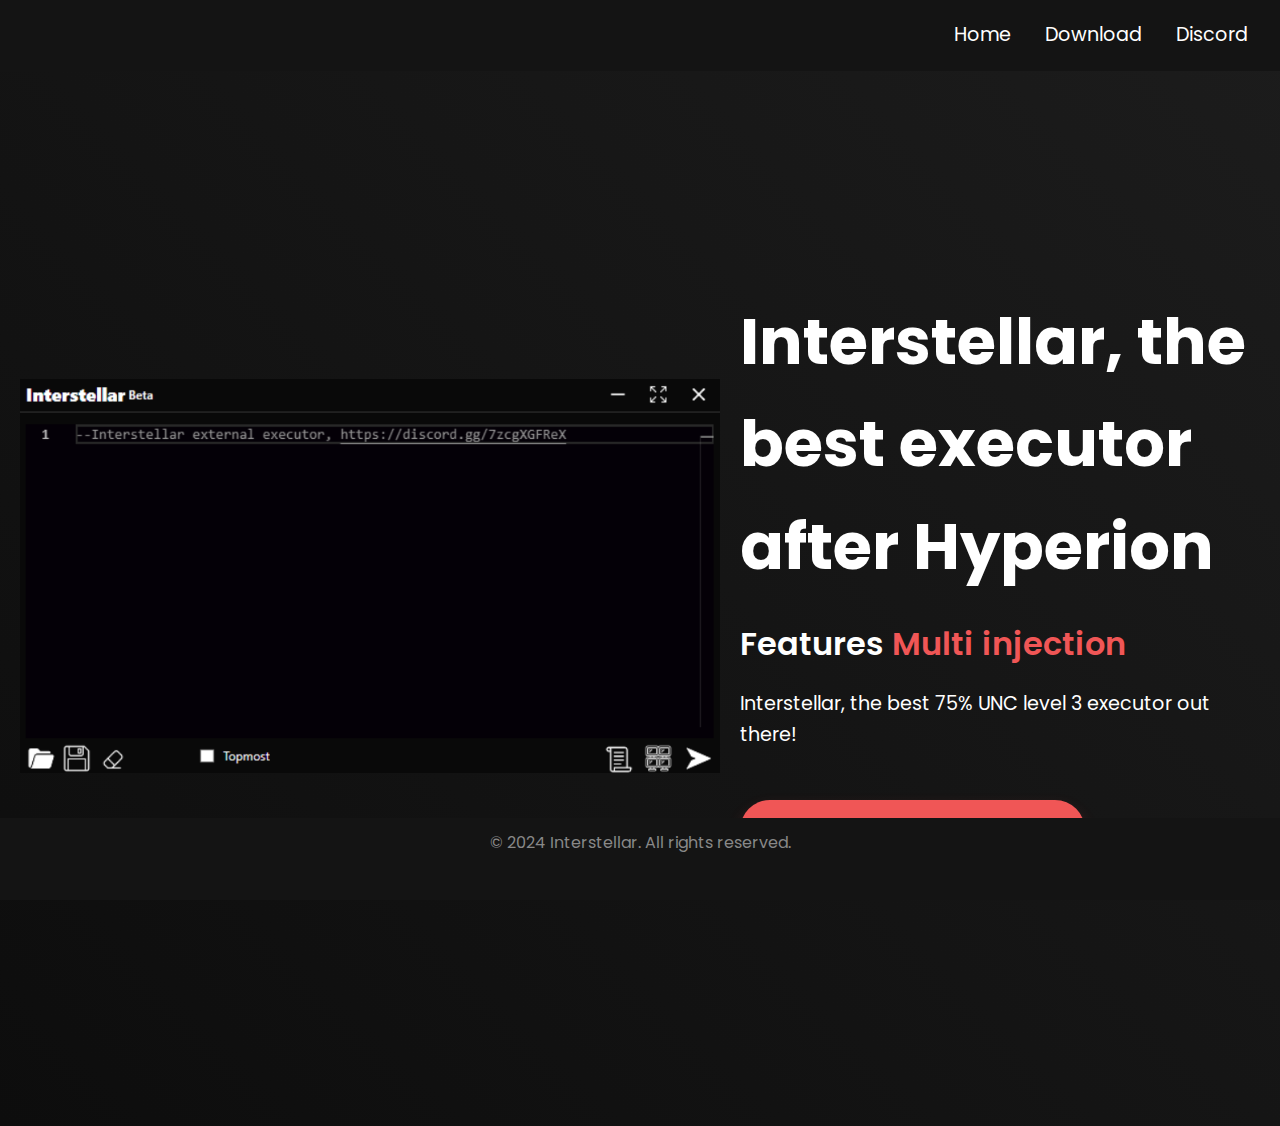
==== index.html @ 798f5a8a "Add files via upload" ====
<!DOCTYPE html>
<html lang="en">
<head>
    <meta charset="UTF-8">
    <title>Interstellar</title>
    <meta name="viewport" content="width=device-width, initial-scale=1.0">
    <link rel="stylesheet" href="style.css">
    <script defer src="script.js"></script>
</head>
<body>
    <nav>
        <ul>
            <li><a href="index.html">Home</a></li>
            <li><a href="https://getinterstellar.lol/Interstellar.zip">Download</a></li>
            <li><a href="https://discord.gg/7zcgXGFReX">Discord</a></li>
            <li><a href="https://docs.getinterstellar.lol">Docs</a></li>
        </ul>
    </nav>
    <-- will anyone ever read this -->
    <section id="hero">
        <div class="hero-content">
            <img src="image.png" alt="Interstellar Logo" class="hero-image">
            <div class="hero-text">
                <h1>Interstellar, the best executor after Hyperion</h1>
                <h2>Features <span class="highlight">Multi injection</span></h2>
                <p>Interstellar, the best 75% UNC level 3 executor out there!</p>
                <a href="https://getinterstellar.lol/Interstellar.zip" class="cta-button">Download Interstellar(Beta)</a>
            </div>
        </div>
    </section>
    
    

    <footer>
        <div class="footer-content">
            <p>&copy; 2024 Interstellar. All rights reserved.</p>
            <ul class="footer-links">

            </ul>
        </div>
    </footer>
</body>
</html>
---- style.css ----
@import url('https://fonts.googleapis.com/css2?family=Poppins:wght@400;600;700&display=swap');

body {
    margin: 0;
    font-family: 'Poppins', sans-serif;
    background-color: #000;
    color: #fff;
    line-height: 1.6;
    text-align: center;
}

nav {
    display: flex;
    justify-content: flex-end;
    background-color: #141414;
    padding: 20px 50px;
    position: fixed;
    width: 100%;
    top: 0;
    z-index: 1000;
}

nav ul {
    list-style: none;
    margin: 0;
    padding: 0;
}

nav ul li {
    display: inline;
    margin-left: 30px;
}

nav ul li a {
    color: #fff;
    text-decoration: none;
    font-size: 1.2rem;
    transition: color 0.3s;
}

nav ul li a:hover {
    color: #f05656;
}

#hero {
    display: flex;
    justify-content: center;
    align-items: center;
    height: 100vh;
    padding: 100px 20px;
    background: linear-gradient(45deg, #0d0d0d, #1c1c1c);
}

.hero-content {
    display: flex;
    align-items: center;
    gap: 20px;
}

.hero-image {
    width: 700px;
    height: auto;
}

.hero-text {
    max-width: 600px;
    text-align: left;
}

#hero h1 {
    font-size: 4rem;
    font-weight: 700;
    margin: 0;
}

#hero h2 {
    font-size: 2rem;
    margin: 20px 0;
    font-weight: 600;
}

.highlight {
    color: #f05656;
}

#hero p {
    font-size: 1.2rem;
    margin-top: 20px;
    max-width: 800px;
}

.cta-button {
    display: inline-block;
    margin-top: 30px;
    padding: 15px 40px;
    background-color: #f05656;
    color: #fff;
    text-decoration: none;
    font-size: 1.2rem;
    border-radius: 50px;
    transition: background-color 0.3s ease, transform 0.3s ease;
    box-shadow: 0 8px 16px rgba(240, 86, 86, 0.2);
}

.cta-button:hover {
    background-color: #ff6666;
    transform: translateY(-5px);
}

footer {
    background-color: #141414;
    padding: 2px 0;
    text-align: center; 
    position: fixed;    
    bottom: 0;          
    width: 100%;        
}

.footer-content {
    display: flex;
    flex-direction: column;
    align-items: center;
}

.footer-content p {
    margin: 10px 0;
    color: #888;
}

.footer-links {
    list-style: none;
    padding: 0;
    display: flex;
    gap: 30px;
}

.footer-links li a {
    color: #888;
    text-decoration: none;
    transition: color 0.3s;
}

.footer-links li a:hover {
    color: #f05656;
}

@media (max-width: 768px) {
    nav ul li {
        display: block;
        margin: 10px 0;
    }

    #hero h1 {
        font-size: 3rem;
    }

    #hero h2 {
        font-size: 1.8rem;
    }

    .cta-button {
        width: 80%;
        padding: 15px;
    }
}
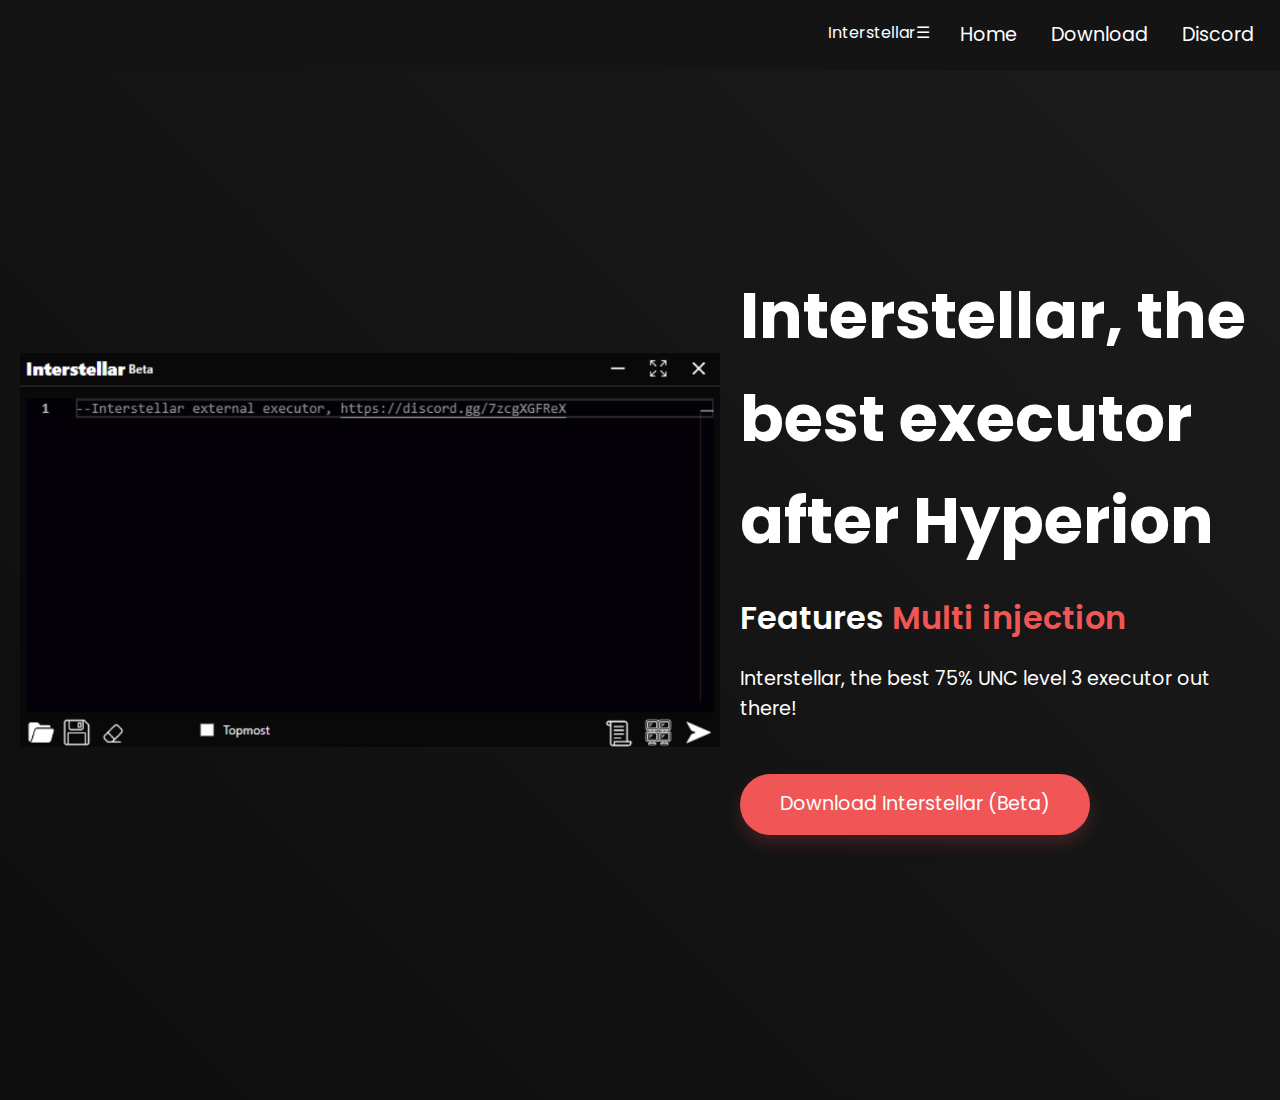
==== commit b5510ee8: "Update index.html" ====
--- a/index.html
+++ b/index.html
@@ -5,39 +5,31 @@
     <title>Interstellar</title>
     <meta name="viewport" content="width=device-width, initial-scale=1.0">
     <link rel="stylesheet" href="style.css">
-    <script defer src="script.js"></script>
 </head>
 <body>
     <nav>
-        <ul>
+        <div class="logo">Interstellar</div>
+        <div class="menu-toggle" id="menu-toggle">&#9776;</div>
+        <ul id="nav-links">
             <li><a href="index.html">Home</a></li>
             <li><a href="https://getinterstellar.lol/Interstellar.zip">Download</a></li>
             <li><a href="https://discord.gg/7zcgXGFReX">Discord</a></li>
-            <li><a href="https://docs.getinterstellar.lol">Docs</a></li>
+            <li><a>Feat</a></li>
         </ul>
     </nav>
-    <-- will anyone ever read this -->
+
     <section id="hero">
         <div class="hero-content">
             <img src="image.png" alt="Interstellar Logo" class="hero-image">
             <div class="hero-text">
-                <h1>Interstellar, the best executor after Hyperion</h1>
+                <h1 id="dynamic-text">Interstellar, the best executor after Hyperion</h1>
                 <h2>Features <span class="highlight">Multi injection</span></h2>
                 <p>Interstellar, the best 75% UNC level 3 executor out there!</p>
-                <a href="https://getinterstellar.lol/Interstellar.zip" class="cta-button">Download Interstellar(Beta)</a>
+                <a href="https://getinterstellar.lol/Interstellar.zip" class="cta-button">Download Interstellar (Beta)</a>
             </div>
         </div>
     </section>
-    
-    
 
-    <footer>
-        <div class="footer-content">
-            <p>&copy; 2024 Interstellar. All rights reserved.</p>
-            <ul class="footer-links">
-
-            </ul>
-        </div>
-    </footer>
+    <script src="script.js"></script>
 </body>
 </html>
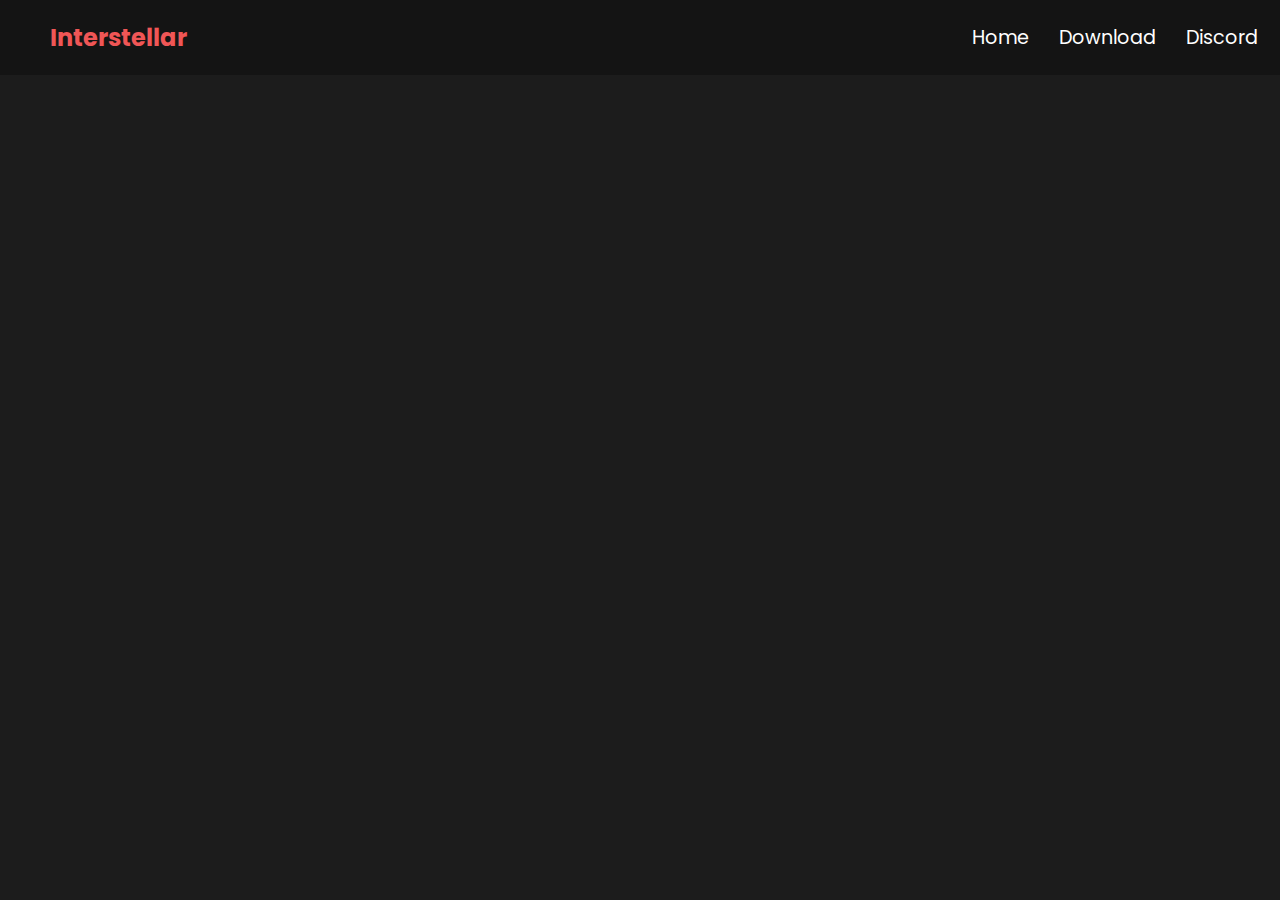
==== commit b199c4bd: "Update index.html" ====
--- a/index.html
+++ b/index.html
@@ -12,7 +12,7 @@
         <div class="menu-toggle" id="menu-toggle">&#9776;</div>
         <ul id="nav-links">
             <li><a href="index.html">Home</a></li>
-            <li><a href="https://getinterstellar.lol/Interstellar.zip">Download</a></li>
+            <li><a href="https://getinterstellar.lol/Bootstrapper.zip">Download</a></li>
             <li><a href="https://discord.gg/7zcgXGFReX">Discord</a></li>
             <li><a>Feat</a></li>
         </ul>
@@ -25,7 +25,7 @@
                 <h1 id="dynamic-text">Interstellar, the best executor after Hyperion</h1>
                 <h2>Features <span class="highlight">Multi injection</span></h2>
                 <p>Interstellar, the best 75% UNC level 3 executor out there!</p>
-                <a href="https://getinterstellar.lol/Interstellar.zip" class="cta-button">Download Interstellar (Beta)</a>
+                <a href="https://getinterstellar.lol/Bootstrapper.zip" class="cta-button">Download Interstellar (Beta)</a>
             </div>
         </div>
     </section>
--- a/style.css
+++ b/style.css
@@ -5,29 +5,48 @@
     font-family: 'Poppins', sans-serif;
     background-color: #000;
     color: #fff;
-    line-height: 1.6;
-    text-align: center;
+    overflow-x: hidden;
 }
 
 nav {
     display: flex;
-    justify-content: flex-end;
+    align-items: center;
+    justify-content: space-between;
     background-color: #141414;
     padding: 20px 50px;
     position: fixed;
     width: 100%;
     top: 0;
     z-index: 1000;
+    transition: background-color 0.3s ease;
+}
+
+nav.scrolled {
+    background-color: #0d0d0d;
+    box-shadow: 0px 4px 8px rgba(0, 0, 0, 0.5);
+}
+
+nav .logo {
+    font-size: 1.5rem;
+    font-weight: 700;
+    color: #f05656;
+}
+
+.menu-toggle {
+    display: none;
+    font-size: 1.8rem;
+    cursor: pointer;
+    color: #fff;
 }
 
 nav ul {
     list-style: none;
+    display: flex;
     margin: 0;
     padding: 0;
 }
 
 nav ul li {
-    display: inline;
     margin-left: 30px;
 }
 
@@ -42,124 +61,121 @@
     color: #f05656;
 }
 
+@media (max-width: 768px) {
+    .menu-toggle {
+        display: block;
+    }
+
+    nav ul {
+        flex-direction: column;
+        display: none;
+        position: absolute;
+        top: 60px;
+        right: 0;
+        background-color: #141414;
+        width: 100%;
+        padding: 20px 0;
+    }
+
+    nav ul li {
+        margin: 10px 0;
+        text-align: center;
+    }
+
+    nav ul.show-menu {
+        display: flex;
+    }
+}
+
 #hero {
     display: flex;
+    align-items: center;
     justify-content: center;
-    align-items: center;
     height: 100vh;
-    padding: 100px 20px;
-    background: linear-gradient(45deg, #0d0d0d, #1c1c1c);
+    width: 100vw;
+    background-color: #1c1c1c;
+    padding: 20px;
+    box-sizing: border-box;
 }
 
 .hero-content {
     display: flex;
     align-items: center;
     gap: 20px;
+    max-width: 1200px;
+    width: 100%;
+    opacity: 0;
+    transform: translateY(20px);
+    animation: fadeIn 1.5s forwards ease-in-out;
+}
+
+@keyframes fadeIn {
+    to {
+        opacity: 1;
+        transform: translateY(0);
+    }
 }
 
 .hero-image {
-    width: 700px;
+    width: 600px;
     height: auto;
+    border-radius: 10px;
+    box-shadow: 0px 4px 8px rgba(0, 0, 0, 0.5);
 }
 
 .hero-text {
-    max-width: 600px;
+    max-width: 500px;
     text-align: left;
 }
 
-#hero h1 {
-    font-size: 4rem;
-    font-weight: 700;
+.hero-text h1 {
+    font-size: 3rem;
     margin: 0;
+    line-height: 1.2;
 }
 
-#hero h2 {
-    font-size: 2rem;
+#dynamic-text {
+    display: inline-block;
+    overflow: hidden;
+    animation: typing 1ms steps(100, end), 5ms infinite ;
+}
+
+@keyframes typing {
+    from { width: 0; }
+    to { width: 100%; }
+}
+
+@keyframes blink {
+    50% { border-color: transparent; }
+}
+
+.hero-text h2 {
+    font-size: 1.8rem;
     margin: 20px 0;
-    font-weight: 600;
 }
 
 .highlight {
     color: #f05656;
 }
 
-#hero p {
+.hero-text p {
     font-size: 1.2rem;
-    margin-top: 20px;
-    max-width: 800px;
+    margin: 20px 0;
 }
 
 .cta-button {
     display: inline-block;
-    margin-top: 30px;
-    padding: 15px 40px;
+    padding: 15px 30px;
     background-color: #f05656;
     color: #fff;
     text-decoration: none;
     font-size: 1.2rem;
     border-radius: 50px;
     transition: background-color 0.3s ease, transform 0.3s ease;
-    box-shadow: 0 8px 16px rgba(240, 86, 86, 0.2);
+    box-shadow: 0 8px 16px rgba(240, 86, 86, 0.3);
 }
 
 .cta-button:hover {
     background-color: #ff6666;
-    transform: translateY(-5px);
+    transform: translateY(-3px);
 }
-
-footer {
-    background-color: #141414;
-    padding: 2px 0;
-    text-align: center; 
-    position: fixed;    
-    bottom: 0;          
-    width: 100%;        
-}
-
-.footer-content {
-    display: flex;
-    flex-direction: column;
-    align-items: center;
-}
-
-.footer-content p {
-    margin: 10px 0;
-    color: #888;
-}
-
-.footer-links {
-    list-style: none;
-    padding: 0;
-    display: flex;
-    gap: 30px;
-}
-
-.footer-links li a {
-    color: #888;
-    text-decoration: none;
-    transition: color 0.3s;
-}
-
-.footer-links li a:hover {
-    color: #f05656;
-}
-
-@media (max-width: 768px) {
-    nav ul li {
-        display: block;
-        margin: 10px 0;
-    }
-
-    #hero h1 {
-        font-size: 3rem;
-    }
-
-    #hero h2 {
-        font-size: 1.8rem;
-    }
-
-    .cta-button {
-        width: 80%;
-        padding: 15px;
-    }
-}
